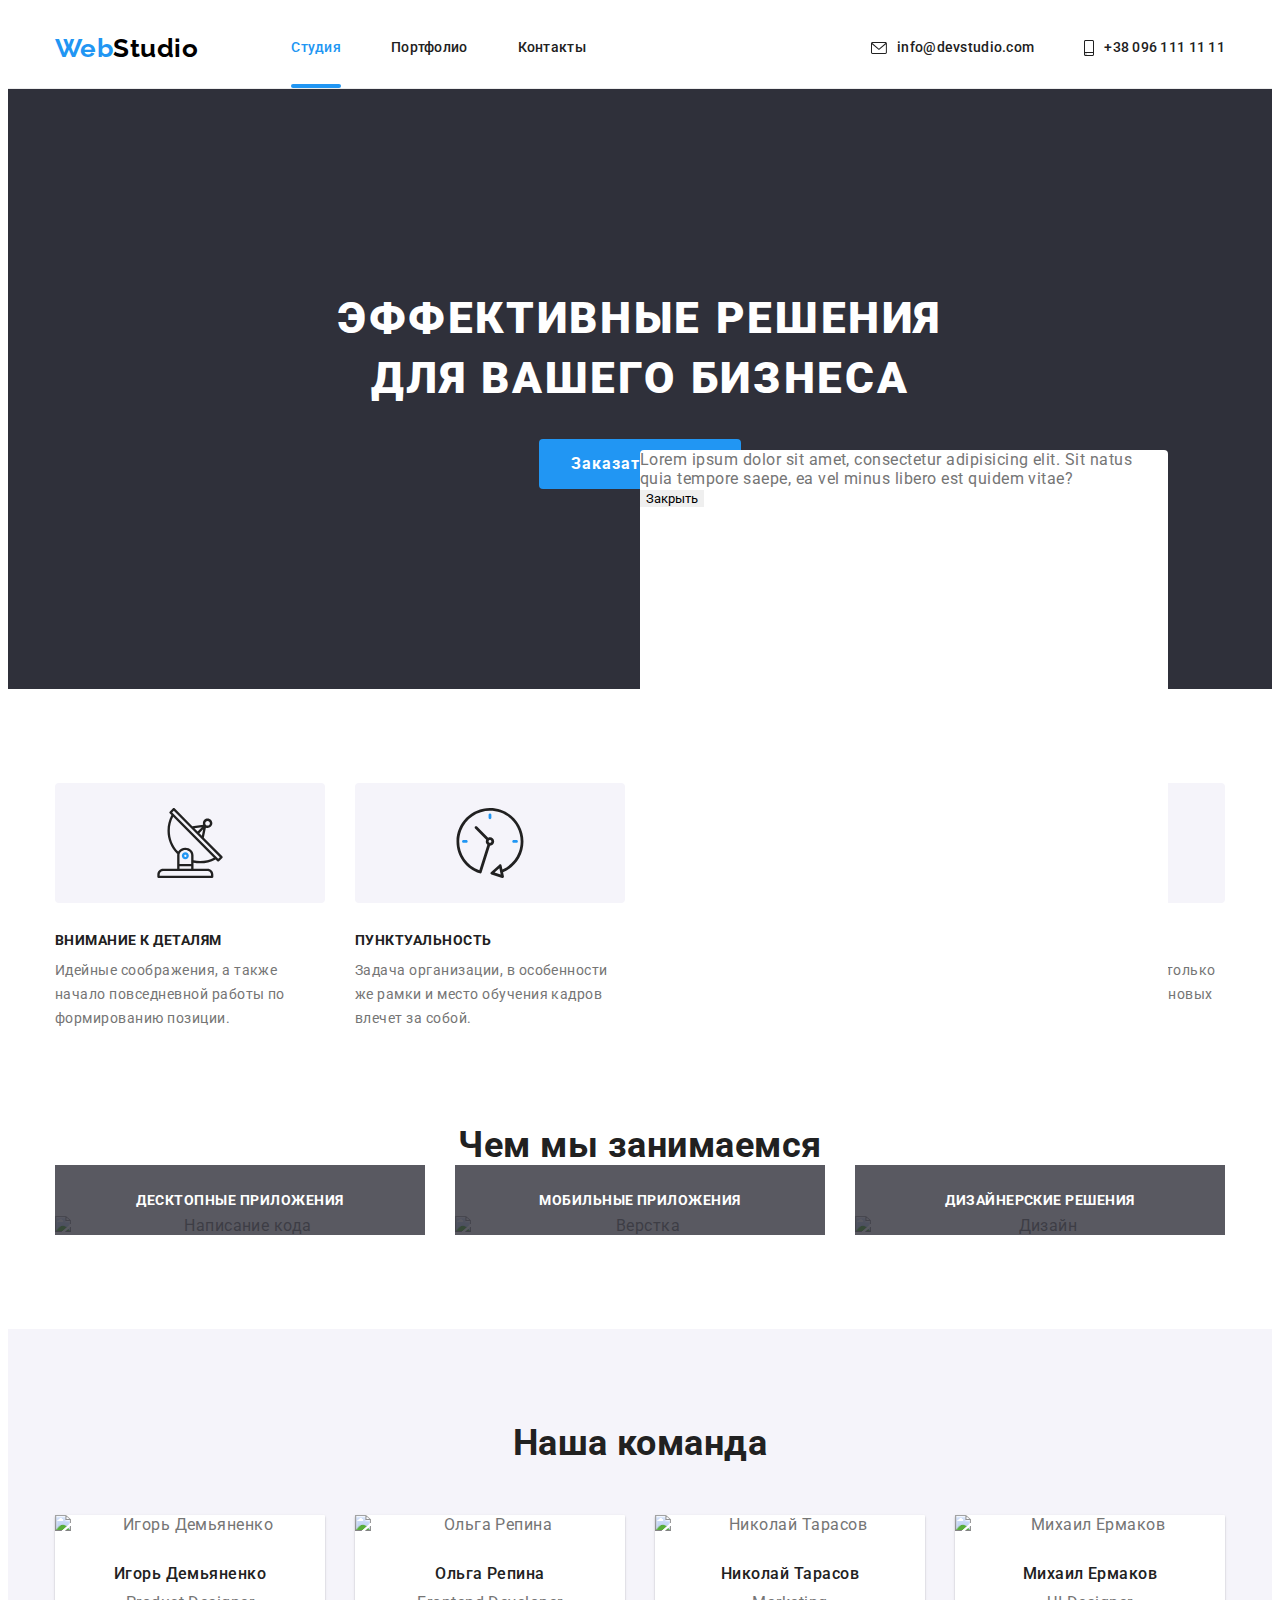
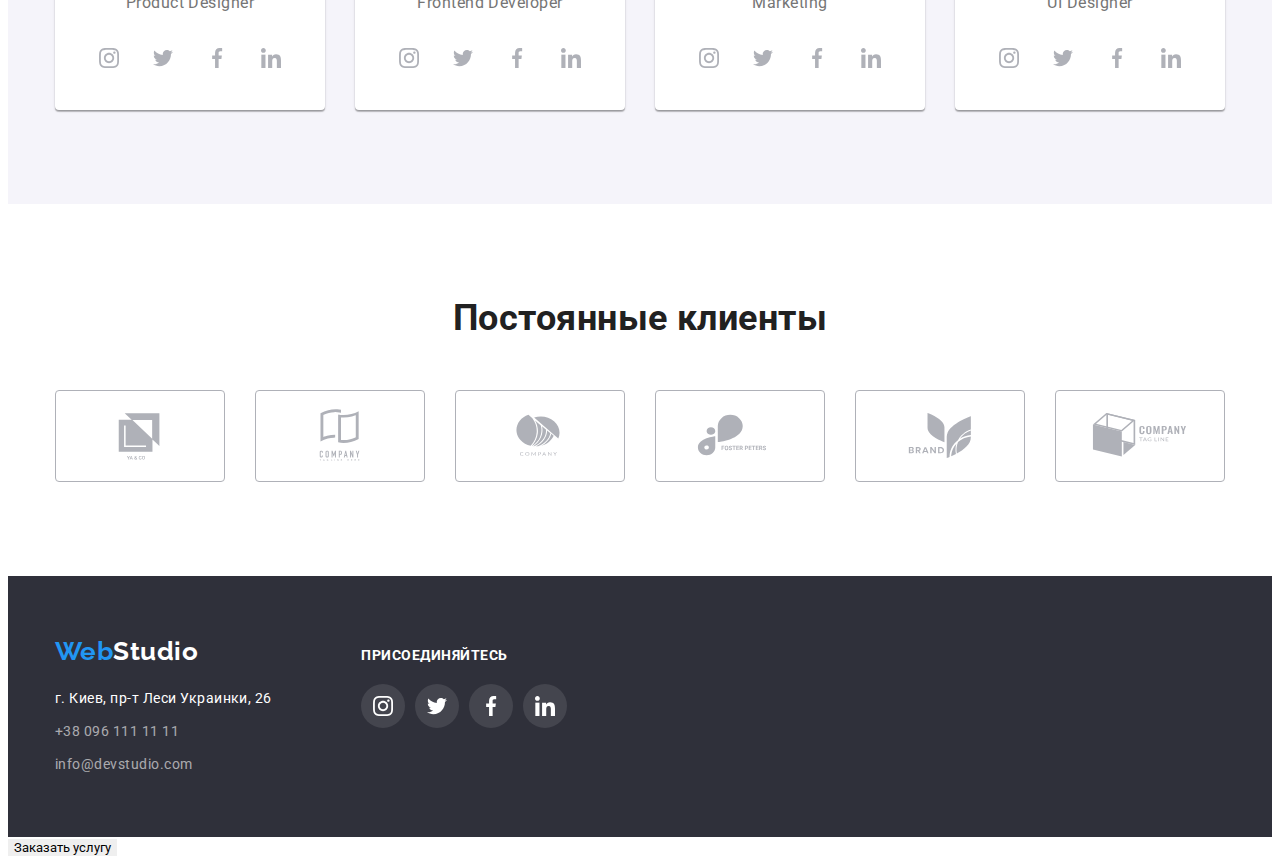
==== index.html @ 5c08d573 "start hw5" ====
<!doctype html>
<html lang="ru">

<head>
    <meta charset="UTF-8">
    <meta http-equiv="X-UA-Compatible" content="IE=edge">
    <meta name="viewport" content="width=device-width, initial-scale=1.0">
    <title>Студия</title>
    <link href="https://fonts.googleapis.com/css2?family=Raleway:wght@700&family=Roboto:wght@400;500;700;900&display=swap"
        rel="stylesheet">
    <link rel="stylesheet" href="https://cdnjs.cloudflare.com/ajax/libs/modern-normalize/1.1.0/modern-normalize.min.css"
        integrity="sha512-wpPYUAdjBVSE4KJnH1VR1HeZfpl1ub8YT/NKx4PuQ5NmX2tKuGu6U/JRp5y+Y8XG2tV+wKQpNHVUX03MfMFn9Q=="
        crossorigin="anonymous" referrerpolicy="no-referrer" />
    <link rel="stylesheet" href="./css/styles.css">
</head>

<body>
    
  <!--header-->

    <header class="header">
        <div class="container">
            
            <nav class="nav">
                <a class="logo" href="./index.html" lang="en"> <span class="accent">Web</span>Studio</a>
                <ul class="menu-nav">
                    <li class="item">
                        <a class="menu-link current-page" class="link" href="./index.html">Студия</a>
                    </li>
                    <li class="item">
                        <a class="menu-link" class="link" href="./portfolio.html">Портфолио</a>
                    </li>
                    <li class="item">
                        <a class="menu-link" class="link" href="">Контакты</a>
                    </li>
                </ul>
            </nav>
            <ul class="auth-nav">
                <li class="item">
                    <a class="menu-link" href="mailto:info@devstudio.com">
                        <svg class="link-envelope">
                            <use href="./images/icons.svg#icon-envelope" width="16" height="12" ></use>
                        </svg>
                        info@devstudio.com</a>
                </li>
                <li class="item">
                    <a class="menu-link" href="tel:+380961111111">
                        <svg class="link-phone">
                            <use href="./images/icons.svg#icon-smartphone" width="10" height="16" ></use>
                        </svg>
                        +38 096 111 11 11
                    </a>
                </li>
            </ul>
        </div>
    </header>
    
    <!--main-->

    <main>
        
      <!--hero-->

        <section class="section hero">
            <div class="container">
            <h1 class="title">Эффективные решения для вашего бизнеса</h1>
            <button type="button" class="button">Заказать услугу</button>
            </div>
        </section>
        
        <!--advantages-->

        <section class="section advantages">
            <div class="container">
                <h2 class="section-title visually-hidden">Наши преимущества</h2>
                
                <!--hide with css-->

                <ul class="list">
                    <li class="list-item">
                        <div class="icon-box">
                            <svg class="advantages-icon">
                                <use href="./images/icons.svg#icon-antenna" height="70" width="70"></use>
                            </svg>
                        </div>
                        <h3 class="subtitle">Внимание к деталям</h3>
                        <p>Идейные соображения, а также начало повседневной работы по формированию позиции.</p>
                    </li>
                    <li class="list-item">
                        <div class="icon-box">
                            <svg class="advantages-icon">
                                <use href="./images/icons.svg#icon-clock" height="70" width="70"></use>
                            </svg>
                        </div>
                        <h3 class="subtitle">Пунктуальность</h3>
                        <p>Задача организации, в особенности же рамки и место обучения кадров влечет за собой.</p>
                    </li>
                    <li class="list-item">
                        <div class="icon-box">
                            <svg class="advantages-icon">
                                <use href="./images/icons.svg#icon-diagram" height="70" width="70"></use>
                            </svg>
                        </div>
                        <h3 class="subtitle">Планирование</h3>
                        <p>Равным образом консультация с широким активом в значительной степени обуславливает.</p>
                    </li>
                    <li class="list-item">
                        <div class="icon-box">
                            <svg class="advantages-icon">
                                <use href="./images/icons.svg#icon-astronaut" height="70" width="70"></use>
                            </svg>
                        </div>
                        <h3 class="subtitle">Современные технологии</h3>
                        <p>Значимость этих проблем настолько очевидна, что реализация плановых заданий.</p>
                    </li>
                </ul>
            </div>
        </section>
        <!--tasks-->

        <section class="section tasks no-top-padding">
            <div class="container">
                <h2 class="section-title">Чем мы занимаемся</h2>
                <ul class="list">
                    <li class="list-item">
                        <div class="thumb">
                            <img class="tasks-image" src="./images/box1.jpg" alt="Написание кода" width="370">
                            <p class="overlay">Десктопные приложения</p>
                        </div>
                    </li>
                    <li class="list-item">
                        <div class="thumb">
                            <img class="tasks-image" src="./images/box2.jpg" alt="Верстка" width="370">
                            <p class="overlay">Мобильные приложения</p>
                        </div>
                    </li>
                    <li class="list-item">
                        <div class="thumb">
                            <img class="tasks-image" src="./images/box3.jpg" alt="Дизайн" width="370">
                               <p class="overlay">Дизайнерские решения</p>
                        </div>
                    </li>
                </ul>
            </div>
        </section>

        <!--team-->

        <section class="section team">
            <div class="container">
                <h2 class="section-title">Наша команда</h2>
                <ul class="list">
                    <li  class="list-item">
                        <div class="team-item">
                            <img class="team-photo" src="./images/demjanenko.jpg" alt="Игорь Демьяненко" width="270">
                            <div class="team-info">
                                <h3 class="name">Игорь Демьяненко</h3>
                                    <p lang="en">Product Designer</p>
                                        <ul class="social-list">
                                            <li class="social-list-item">
                                                <a class="social-link" href="">
                                                <svg class="social-icon">
                                                    <use href="./images/icons.svg#icon-instagram" width="20" height="20"></use>

                                                </svg>
                                            </a>
                                            </li>
                                            <li class="social-list-item">
                                                <a class="social-link" href="">
                                                <svg class="social-icon">
                                                    <use href="./images/icons.svg#icon-twitter" width="20" height="20"></use>

                                                </svg>
                                            </a>
                                            </li>
                                            <li class="social-list-item">
                                                <a class="social-link" href="">
                                                <svg class="social-icon">
                                                    <use href="./images/icons.svg#icon-facebook" width="20" height="20"></use>

                                                </svg>
                                            </a>
                                            </li>
                                            <li class="social-list-item">
                                                <a class="social-link" href="">
                                                <svg class="social-icon">
                                                    <use href="./images/icons.svg#icon-linkedin" width="20" height="20"></use>

                                                </svg>
                                            </a>
                                            </li>
                                        </ul>

                            </div>
                        </div>
                    </li>
                    <li class="list-item">
                        <div class="team-item">
                            <img class="team-photo" src="./images/repina.jpg" alt="Ольга Репина" width="270">
                            <div class="team-info">
                                <h3 class="name">Ольга Репина</h3>
                                <p lang="en">Frontend Developer</p>
                                <ul class="social-list">
                                    <li class="social-list-item">
                                        <a class="social-link" href="">
                                        <svg class="social-icon">
                                            <use href="./images/icons.svg#icon-instagram" width="20" height="20"></use>

                                        </svg>
                                    </a>
                                    </li>
                                    <li class="social-list-item">
                                        <a class="social-link" href="">
                                        <svg class="social-icon">
                                            <use href="./images/icons.svg#icon-twitter" width="20" height="20"></use>

                                        </svg>
                                    </a>
                                    </li>
                                    <li class="social-list-item">
                                        <a class="social-link" href="">
                                        <svg class="social-icon">
                                            <use href="./images/icons.svg#icon-facebook" width="20" height="20"></use>

                                        </svg>
                                    </a>
                                    </li>
                                    <li class="social-list-item">
                                        <a class="social-link" href="">
                                        <svg class="social-icon">
                                            <use href="./images/icons.svg#icon-linkedin" width="20" height="20"></use>

                                        </svg>
                                    </a>
                                    </li>
                                </ul>
                            </div>
                        </div>
                    </li>
                    <li class="list-item">
                        <div class="team-item">
                            <img class="team-photo" src="./images/tarasov.jpg" alt="Николай Тарасов" width="270">
                            <div class="team-info">
                                <h3 class="name">Николай Тарасов</h3>
                                <p lang="en">Marketing</p>
                                <ul class="social-list">
                                    <li class="social-list-item">
                                        <a class="social-link" href="">
                                        <svg class="social-icon">
                                            <use href="./images/icons.svg#icon-instagram" width="20" height="20"></use>

                                        </svg>
                                    </a>
                                    </li>
                                    <li class="social-list-item">
                                        <a class="social-link" href="">
                                        <svg class="social-icon">
                                            <use href="./images/icons.svg#icon-twitter" width="20" height="20"></use>

                                        </svg>
                                    </a>
                                    </li>
                                    <li class="social-list-item">
                                        <a class="social-link" href="">
                                        <svg class="social-icon">
                                            <use href="./images/icons.svg#icon-facebook" width="20" height="20"></use>

                                        </svg>
                                    </a>
                                    </li>
                                    <li class="social-list-item">
                                        <a class="social-link" href="">
                                        <svg class="social-icon">
                                            <use href="./images/icons.svg#icon-linkedin" width="20" height="20"></use>

                                        </svg>
                                    </a>
                                    </li>
                                </ul>
                            </div>
                        </div>
                    </li>
                    <li class="list-item">
                        <div class="team-item">
                            <img class="team-photo" src="./images/ermakov.jpg" alt="Михаил Ермаков" width="270">
                            <div class="team-info">
                                <h3 class="name">Михаил Ермаков</h3>
                                <p lang="en">UI Designer</p>
                                <ul class="social-list">
                                    <li class="social-list-item">
                                        <a class="social-link" href="">
                                            <svg class="social-icon">
                                                <use href="./images/icons.svg#icon-instagram" width="20" height="20"></use>
                                            </svg>
                                        </a>
                                    </li>
                                    <li class="social-list-item">
                                        <a class="social-link" href="">
                                            <svg class="social-icon">
                                                <use href="./images/icons.svg#icon-twitter" width="20" height="20"></use>
                                            </svg>
                                        </a>
                                    </li>
                                    <li class="social-list-item">
                                        <a class="social-link" href="">
                                            <svg class="social-icon">
                                                <use href="./images/icons.svg#icon-facebook" width="20" height="20"></use>
                                            </svg>
                                        </a>
                                    </li>
                                    <li class="social-list-item">
                                        <a class="social-link" href="">
                                            <svg class="social-icon">
                                                <use href="./images/icons.svg#icon-linkedin" width="20" height="20"></use>
                                            </svg>
                                        </a>
                                    </li>
                                </ul>
                            </div>
                        </div>
                    </li>
                </ul>
            </div>
        </section>
        <section class="section clients">
            <div class="container">
                <h2 class="section-title">Постоянные клиенты</h2>
                    <ul class="clients-list">
                        <li class="clients-item">
                            <a class="clients-link" href="">
                                <svg class="clients-icon">
                                    <use href="./images/icons.svg#icon-logo1" height="60" width="106" ></use>
                                </svg>
                            </a>
                        </li>
                        <li class="clients-item">
                            <a class="clients-link" href="">
                                <svg class="clients-icon">
                                    <use href="./images/icons.svg#icon-logo2" height="60" width="106" ></use>
                                </svg>
                            </a>
                        </li>
                        <li class="clients-item">
                            <a class="clients-link" href="">
                                <svg class="clients-icon">
                                    <use href="./images/icons.svg#icon-logo3" height="60" width="106" ></use>
                                </svg>
                            </a>
                        </li>
                        <li class="clients-item">
                            <a class="clients-link" href="">
                                <svg class="clients-icon">
                                    <use href="./images/icons.svg#icon-logo4" height="60" width="106" ></use>
                                </svg>
                            </a>
                        </li>
                        <li class="clients-item">
                            <a class="clients-link" href="">
                                <svg class="clients-icon">
                                    <use href="./images/icons.svg#icon-logo5" height="60" width="106" ></use>
                                </svg>
                            </a>
                        </li>
                        <li class="clients-item">
                            <a class="clients-link" href="">
                                <svg class="clients-icon">
                                    <use href="./images/icons.svg#icon-logo6" height="60" width="106" ></use>
                                </svg>
                            </a>
                        </li>
                    </ul>
            </div>
        </section>
          
       

    </main>

    <!--footer-->

    <footer class="footer">
        <div class=" container">
            <div class="footer-left">
            <a class="logo" href="./index.html" lang="en"> <span class="accent">Web</span><span
                    class="white">Studio</span>
            </a>
            <address class="address">
                <ul>
                    <li><a class="white-address" href="">г. Киев, пр-т Леси Украинки, 26</a></li>
                    <li><a class="transparent-address" href="tel:+380961111111">+38 096 111 11 11</a></li>
                    <li><a class="transparent-address" href="mailto:info@devstudio.com">info@devstudio.com</a></li>
                </ul>
            </address>
            </div>
            <div class="footer-right">
                <strong class="strong">Присоединяйтесь</strong>
                <ul class="social-list">
                    <li class="social-list-item">
                        <a class="social-link" href="">
                            <svg class="social-icon">
                                <use href="./images/icons.svg#icon-instagram" height="20" width="20"></use>
                            </svg>
                        </a>
                    </li>
                    <li class="social-list-item">
                        <a class="social-link" href="">
                            <svg class="social-icon">
                                <use href="./images/icons.svg#icon-twitter" height="20" width="20"></use>
                            </svg>
                        </a>
                    </li>
                    <li class="social-list-item">
                        <a class="social-link" href="">
                            <svg class="social-icon">
                                <use href="./images/icons.svg#icon-facebook" height="20" width="20"></use>
                            </svg>
                        </a>
                    </li>
                    <li class="social-list-item">
                        <a class="social-link" href="">
                            <svg class="social-icon">
                                <use href="./images/icons.svg#icon-linkedin" height="20" width="20"></use>
                            </svg>
                        </a>
                    </li>
                </ul>
            </div>
        </div>
    </footer>
    <button data-modal-open>Заказать услугу</button>

    <div class="backdrop is-hidden" data-modal>
        <div class="modal">
            <p>Lorem ipsum dolor sit amet, consectetur adipisicing elit. 
                Sit natus quia tempore saepe, ea vel minus libero est quidem vitae?
            </p>
    <button data-modal-close>Закрыть</button>        
        </div>
    </div>
    <script src="./js/modal.js"></script>       
</body>

</html>
---- css/styles.css ----
:root {
  --main-background-color: #ffffff;
  --primary-text-color: #757575;
  --title-text-color: #212121;
  --accent-color: #2196F3;
}

body {
  color: var(--primary-text-color);
  background-color: var(--main-background-color);
  font-family: 'Roboto', sans-serif;
  letter-spacing: 0.03em;
}

html {
	box-sizing: border-box;
}
*,
*::after,
*::before {
	box-sizing: inherit;
}

h1,
h2,
h3,
h4,
h5,
h6,
p {
	margin-top: 0;
}
p {margin-bottom: 0;}


ul {
  padding-left: 0;
  margin-top: 0;
  margin-bottom: 0;
}

.visually-hidden {
  position: absolute;
  width: 1px;
  height: 1px;
  margin: -1px;
  border: 0;
  padding: 0;

  white-space: nowrap;
  clip-path: inset(100%);
  clip: rect(0 0 0 0);
  overflow: hidden;
}

.container {
  max-width: 1200px;
  padding-left: 15px;
  padding-right: 15px;
  margin-left: auto;
  margin-right: auto;
}

.section {
  padding-top: 94px;
  padding-bottom: 94px;
}

.no-top-padding {
  padding-top: 0;
}

/* header */

nav{
  display: flex;
  align-items: center;
}

a {
  text-decoration: none;
  font-style: normal;
  color: inherit;
  

}

li {
  list-style: none;
}

button {
  cursor: pointer;
  border: none;
  font-family: inherit;
}

.logo {
  color: #000000;
  font-family: 'Raleway';
  font-weight: 700;
  font-size: 26px;
  line-height: 1.19;
  margin-right: 93px;
}

.logo .accent {
  color: var(--accent-color);
}

.logo .white {
  color: #ffffff;
}

/* navigation */

.header .container {
  display: flex;
  
  align-items: center;
}

.header {
  border-bottom: 1px solid #ECECEC;
}

.header .link {
  display: block;
}

.menu-nav {
  display: flex;
}

.menu-nav .item {
  font-weight: 500;
  font-size: 14px;
  line-height: 1.14;
  letter-spacing: 0.02em;
 

  color: var(--title-text-color);
}
.menu-link { 
  display: block;
   padding-top: 32px;
  padding-bottom: 32px;

  color: var(--title-text-color);
    --color1:currentColor;

    transition: color 250ms cubic-bezier(0.4, 0, 0.2, 1);
}

.current-page{
    display: block;
    padding-top: 32px;
    padding-bottom: 32px;
    color: var(--accent-color);
  }

.menu-nav .item:not(:last-child) {
  margin-right: 50px;
}

.menu-nav .current-page {
  color: var(--accent-color);
  position: relative;
}

.menu-nav .current-page::after{
  position: absolute;
  bottom: 0;
  left: 0;
  
  width: 100%;
  height: 4px;

  content: '';
  background-color: var(--accent-color);
  border-radius: 2px;
}

.auth-nav {
  display: flex;
  margin-left: auto;
}

.auth-nav .item {
  font-weight: 500;
  font-size: 14px;
  line-height: 1.14;
  letter-spacing: 0.02em;
}

.auth-nav .item:not(:last-child) {
  margin-right: 50px;
}
.auth-nav .menu-link {
  display: flex;
  padding-top: 32px;
  padding-bottom: 32px;
  align-items: center;
}

.link-envelope {
  margin-right: 10px;
  height: 12px;
  width: 16px;
  fill: currentColor;
}
.link-phone{
  margin-right: 10px;
  height: 16px;
  width: 10px;
  fill: currentColor;
}

.menu-link:hover .link-envelope,
.menu-link:hover .link-phone,
.menu-link:focus .link-envelope,
.menu-link:focus .link-phone {
    color: var(--accent-color);
}

.menu-nav .menu-link:hover,
.auth-nav .menu-link:hover,
.menu-nav .menu-link:focus,
.auth-nav .menu-link:focus {
    color: var(--accent-color);
}


/* hero */

.section.hero{
  background-color: #2F303A;
  background-image: linear-gradient(
      rgba(47, 48, 58, 0.4),
      rgba(47, 48, 58, 0.4)), 
    url(..//images/background-hero.jpg);
  background-repeat: no-repeat;
  background-position: center;
  background-size: cover;
  max-width: 1600px;
  margin: 0 auto;

}


.hero {
  background-color: #2F303A;
  text-align: center;
  padding: 200px 0;

}

.hero .title {
  width: 693px;
  font-weight: 900;
  font-size: 44px;
  line-height: 1.36;
  letter-spacing: 0.06em;
  text-transform: uppercase;
  color: #FFFFFF;
  margin-bottom: 30px;
  margin-left: auto;
  margin-right: auto;

}
.hero-container {
  max-width: 696px;
  margin-left: auto;
  margin-right: auto;
}

.hero .button {
  font-weight: 700;
  font-size: 16px;
  line-height: 1.88;
  letter-spacing: 0.06em;
  color: #FFFFFF;
  background-color: var(--accent-color);

  min-width: 200px;
  padding-top: 10px;
  padding-bottom: 10px;
  padding-left: 32px;
  padding-right: 32px;
  border-radius: 4px;
}

.hero .button:hover,
.hero .button:focus {
  color: var(--accent-color);
  background-color: #FFFFFF;
}

/* advantages */

.advantages .list {
  display: flex;
}

.advantages .list-item {
  flex-basis: calc((100% - 60px) / 4);
}

.advantages .list-item:not(:last-child) {
  margin-right: 30px;
}

.icon-box {
  margin-bottom: 30px;

  display: flex;
  justify-content: center;
  align-items: center;
  width: 270px;
  height: 120px;
  background-color: #F5F4FA;
  border-radius: 4px;
}
.advantages-icon {
  height: 70px;
  width: 70px;
}    

.advantages .subtitle {
  font-weight: 700;
  font-size: 14px;
  line-height: 1.14;
  text-transform: uppercase;
  color: var(--title-text-color);

  margin-bottom: 10px;

}

.advantages p {
  font-size: 14px;
  line-height: 1.71;
}



/* tasks */

.tasks {
  text-align: center;
}
.tasks img {
  display: block;
}

.tasks .list {
  display: flex;
}

.tasks .list-item {
  flex-basis: calc((100% - 60px) / 3);
}

.tasks .list-item:not(:last-child) {
  margin-right: 30px;
}

.section-title {
  font-weight: 700;
  font-size: 36px;
  line-height: 1.16;
  color: var(--title-text-color);

  margin-bottom: 50px;
  text-align: center;
}  

.clients .section-title {
  margin-bottom: 50px;
}  



.thumb {
  position: relative;
}

.overlay {
  display: flex;
  align-items: center;
  justify-content: center;
  height: 70px;
  width: 100%;
  position: absolute;
  bottom: 0;
  background-color: rgba(47, 48, 58, 0.8);
  color: rgba(255, 255, 255, 1);
  font-size: 14px;
  line-height: 1.17;
  text-transform: uppercase;
  font-weight: 700;

}

.tasks-image {
  display: block;
  width: 100%;

}
/* team */

.team .list {
  display: flex;
  align-items: center;
  justify-content: center;
}

.team .list-item {
  flex-basis: calc((100% - 60px) / 4);
  background-color: var(--main-background-color);
  border-radius: 1px;
  width: 270px;
  box-shadow:
      0px 2px 1px 0px rgba(0, 0, 0, 0.2),
      0px 1px 1px 0px rgba(0, 0, 0, 0.14),
      0px 1px 3px 0px rgba(0, 0, 0, 0.12);
  border-bottom-left-radius: 4px;
  border-bottom-right-radius: 4px;
 
}

.team .list-item:not(:last-child) {
  margin-right: 30px;
}

.team {
  background-color: #F5F4FA;
  text-align: center;
}

.team-photo {
  display: block;

  width:100%;
}

.team-info {
  padding: 30px 0;
}

.team .name {
  font-weight: 500;
  font-size: 16px;
  line-height: 1.19;
  color: var(--title-text-color);

  margin-bottom: 10px;
}

.team p {
  font-size: 16px;
  line-height: 1.19;
  margin-bottom: 24px;
}

.social-list{
  display: flex;
  align-items: center;
  justify-content: center;
  
}
.social-list-item{
  height: 44px;
      width: 44px;
}
.social-list-item:not(:last-child){
  margin-right: 10px;
}
.social-link {
  
  display: block;
  height: 44px;
  width: 44px;
  background-color: transparent;
  border-radius: 100%;
  padding: 12px 12px;
}
.social-link:hover,
.social-link:focus {
  background-color: var(--accent-color);
}
.social-link:hover .social-icon,
.social-link:focus .social-icon{
  --color4:var(--main-background-color);
}
.social-icon{
  height: 20px;
  width: 20px;
  --color4:#AFB1B8;
}

/* clients */

.clients .section-title{
  margin-bottom: 50px;
}
.clients-list{
  display: flex;
}
.clients-item{
  height: 92px;
  width: 170px;    
}
.clients-item:not(:last-child){
  margin-right: 30px;
}
.clients-link{
  height: 100%;
  width: 100%;
  display: flex;
  justify-content: center;
  border: 1px solid #AFB1B8;
  border-radius: 4px;
}
.clients-link:hover,
.clients-link:focus{
  border: 1px solid var(--accent-color);
}
.clients-link:hover .clients-icon,
.clients-link:focus .clients-icon{
  fill:var(--accent-color);
}

.clients-link {
  display: flex;
  justify-content: center;
  align-items: center;
}

.clients-icon {
  height: 60px;
  width: 106px;
  align-self: center;
  fill: #afb1b8;
}


/* footer */


footer {
  background: #2F303A;

  padding-top: 60px;
  padding-bottom: 60px;
}

.footer .container{
  display: flex;
  align-items: baseline;
}

.footer-left {
  margin-right: 70px;
}

footer .logo {
  display: inline-block;
  margin-bottom: 20px;
}

.address {
  font-size: 14px;
  line-height: 1.71;
}

.address .white-address {
  color: #FFFFFF;
}

.address li:not(:last-child) {
  margin-bottom: 9px;
}

.address .transparent-address {
  color: rgba(255, 255, 255, 0.6);
}

.address .white-address:hover,
.address .white-address:focus,
.address .transparent-address:hover,
.address .transparent-address:focus {
  color: var(--accent-color);
}

.strong {
  margin-bottom: 20px;
  
  display: block;
  text-transform: uppercase;
  color: var(--main-background-color);
  font-style: normal;
  font-size: 14px;
  font-weight: 700;
  line-height: 1.2;
}

.footer .social-list {
  display: flex;
  padding: 0;
}

.footer .social-link{
  background-color: rgba(255, 255, 255, 0.1);
  
}

.footer .social-icon {
  --color4:var(--main-background-color)
}

.footer .social-link:hover,
.footer .social-link:focus {
  background-color: var(--accent-color);
}





/* portfolio */

/* examples */
.examples .navigation-list {
  display: flex;
  margin-bottom: 50px;
  justify-content: center;
}

.examples .item {
  display: block;
  transition: box-shadow 250ms cubic-bezier(0.4, 0, 0.2, 1);
}
.examples .thumb{
  position: relative;
  overflow: hidden;
}

.works-list .image {
  display: block;
  width: 100%;
}
.examples .overflow {
  position: absolute;
  width: 100%;
  height: 100%;
  top: 100%;
  padding: 63px 24px;
  transition: transform 250ms cubic-bezier(0.4, 0, 0.2, 1);

  background-color: rgba(33, 150, 243, 0.9);
  color: rgba(255, 255, 255, 1);
  font-size: 18px;
  vertical-align: top;
  line-height: 1.56;
  letter-spacing: 3%;
}

.works-list .item:hover .overflow{
  transform: translatey(-100%);
}

.examples .button {
  font-weight: 500;
  font-size: 16px;
  line-height: 1.62;
  color: var(--title-text-color);
  min-width: 70px;
  transition: color 250ms cubic-bezier(0.4, 0, 0.2, 1), box-shadow 250ms cubic-bezier(0.4, 0, 0.2, 1), background-color 250ms cubic-bezier(0.4, 0, 0.2, 1);

  padding-top: 6px;
  padding-left: 22px;
  padding-bottom: 6px;
  padding-right: 22px;
  border-radius: 4px;
}

.navigation-list .list-item:not(:last-child) {
  margin-right: 8px;
}

.examples .button:hover,
.examples .button:focus,
.examples .button.active {
  color: #ffffff;
  background-color: var(--accent-color);
  box-shadow: 0px 2px 2px 0px rgba(0, 0, 0, 0.12),
      0px 1px 2px 0px rgba(0, 0, 0, 0.08),
      0px 3px 1px 0px rgba(0, 0, 0, 0.1);
}

.works-list .description {
  padding: 20px 24px;
  border-bottom: 1px solid #EEEEEE;
  border-left: 1px solid #EEEEEE;
  border-right: 1px solid #EEEEEE;
}

.works-list .subtitle {
  font-weight: 700;
  font-size: 18px;
  line-height: 2;
  letter-spacing: 0.06em;
  color: var(--title-text-color);

  margin-bottom: 4px;
}

.works-list .item-description {
  font-size: 16px;
  line-height: 1.88;
  color: var(--primary-text-color);



}

.examples .item {
  display: block;
}



.works-list .thumb {
  display: block;
  width: 100%;
}

.examples .works-list {

  display: flex;
  flex-wrap: wrap;
  padding: 0%;

}

.works-list .list-item {
  width: calc((100% - 60px) / 3);
  margin-bottom: 30px;
}
.works-list .item:hover,
.works-list .item:focus{
    box-shadow: 1px 4px 6px 0px rgba(0, 0, 0, 0.16),
            0px 4px 4px 0px rgba(0, 0, 0, 0.06),
            0px 1px 1px 0px rgba(0, 0, 0, 0.12);
}

.works-list .list-item:not(:nth-child(3n + 3)) {
  margin-right: 30px;
}

.works-list .list-item:nth-child(n + 7) {
  margin-bottom: 0;
}

/* Modal */


.modal{
  position: absolute;
  top: 50%;
  left: 50%;
  transform: translateX(-50%,-50%);
  width: 528px;
  min-height: 581px;
  background-color: #ffffff;
  border-radius: 4px;
}
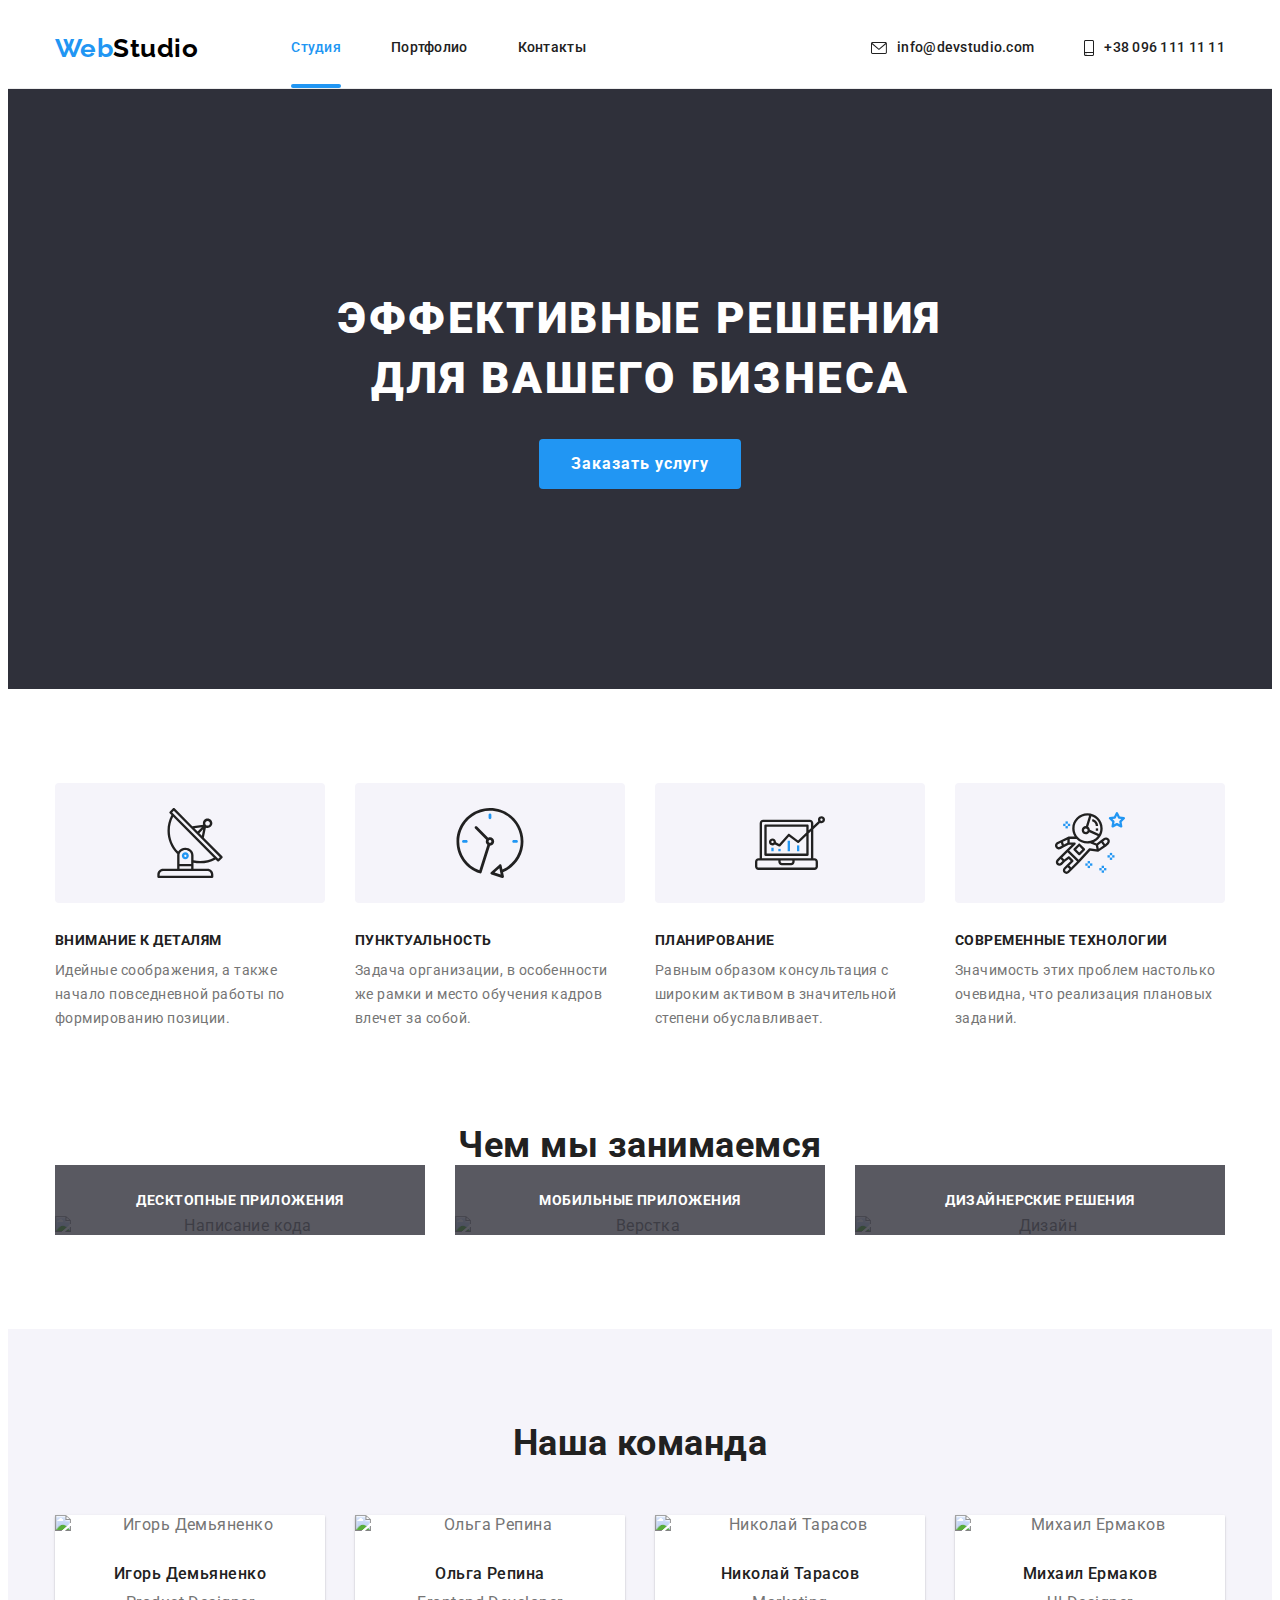
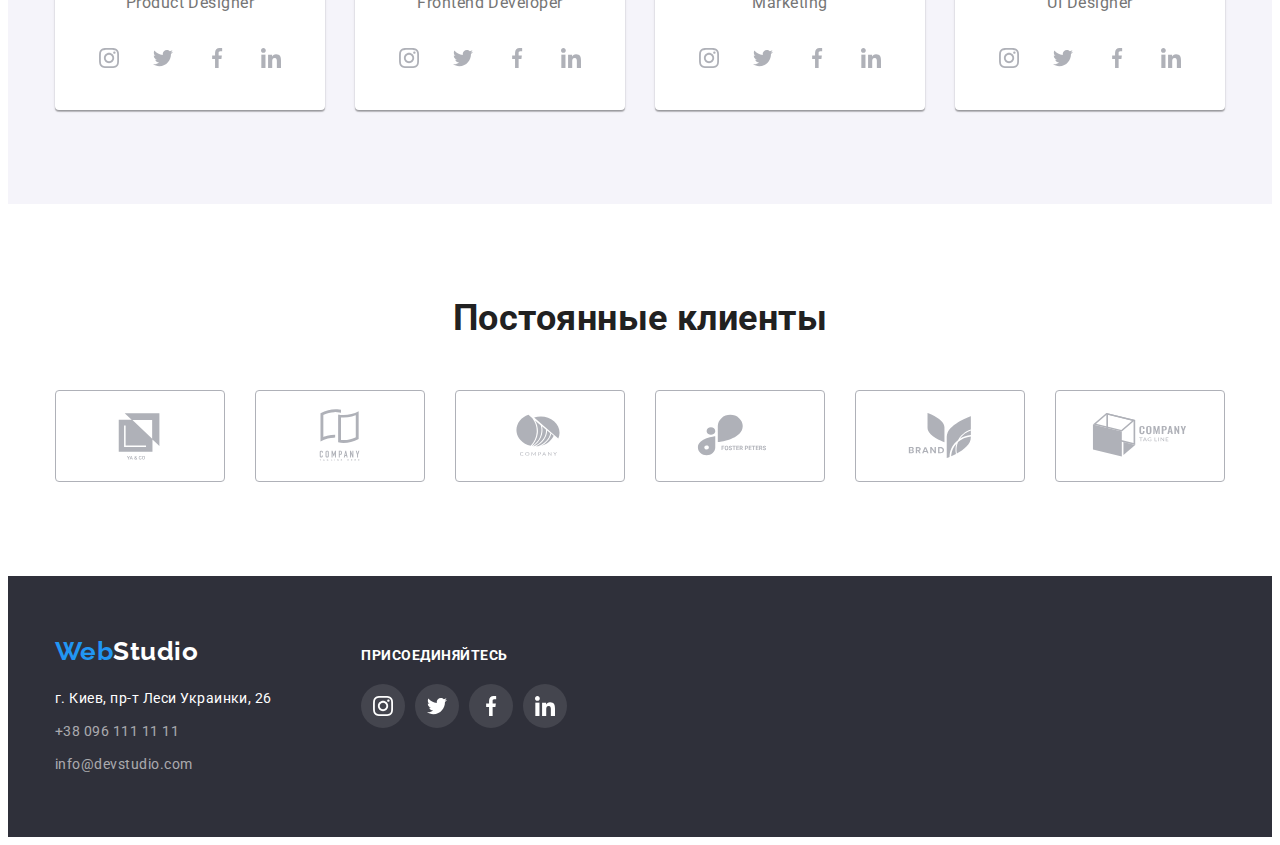
==== commit a022927f: "50%" ====
--- a/index.html
+++ b/index.html
@@ -65,6 +65,7 @@
             <div class="container">
             <h1 class="title">Эффективные решения для вашего бизнеса</h1>
             <button type="button" class="button">Заказать услугу</button>
+            
             </div>
         </section>
         
@@ -427,14 +428,22 @@
             </div>
         </div>
     </footer>
-    <button data-modal-open>Заказать услугу</button>
+
+      <!--Modal-->
+
 
     <div class="backdrop is-hidden" data-modal>
         <div class="modal">
-            <p>Lorem ipsum dolor sit amet, consectetur adipisicing elit. 
-                Sit natus quia tempore saepe, ea vel minus libero est quidem vitae?
-            </p>
-    <button data-modal-close>Закрыть</button>        
+            <div class="modal-header">
+                <button type="button" class="button-close" data-modal-close>
+                    <svg class="button-close-icon">
+                        <use href="./images/icons.svg#icon-close" height="18" width="18"></use>
+                    </svg>
+                </button>
+            </div>
+            
+           
+            
         </div>
     </div>
     <script src="./js/modal.js"></script>       
--- a/css/styles.css
+++ b/css/styles.css
@@ -766,13 +766,67 @@
 /* Modal */
 
 
+
+
+
+.backdrop{
+  position: fixed;
+  top:0;
+  left:0;
+
+  height: 100%;
+  width: 100%;
+
+background-color: rgba(0, 0, 0, 0.2);
+
+
+}
+.is-hidden{
+  opacity: 0;
+  pointer-events: none;
+  visibility: hidden;
+  
+}
+.backdrop.is-hidden .modal {
+  opacity: 0;
+  transform: translate(-50%, -150%) scale(0);
+}
+
+
 .modal{
   position: absolute;
-  top: 50%;
+  top:50%;
   left: 50%;
-  transform: translateX(-50%,-50%);
+
   width: 528px;
-  min-height: 581px;
-  background-color: #ffffff;
-  border-radius: 4px;
+  height: 581px;
+
+  transform: translate(-50%, -50%) scale(1);
+  opacity: 1;
+  transition: opacity 250ms cubic-bezier(0.4, 0, 0.2, 1), transform 250ms cubic-bezier(0.4, 0, 0.2, 1);
+
+  
+
+  background-color: #fff;
+}
+
+.button-close {
+  display: flex;
+  padding: 0;
+  width: 30px;
+  height: 30px;
+  margin-left: auto;
+  align-items: center;
+  justify-content: center;
+
+  background-color: inherit;
+  border: 1px solid rgba(0, 0, 0, 0.1);
+  border-radius: 50%;
+}
+
+.button-close-icon {
+  height: 18px;
+  width: 18px;
+
+  display: block;
 }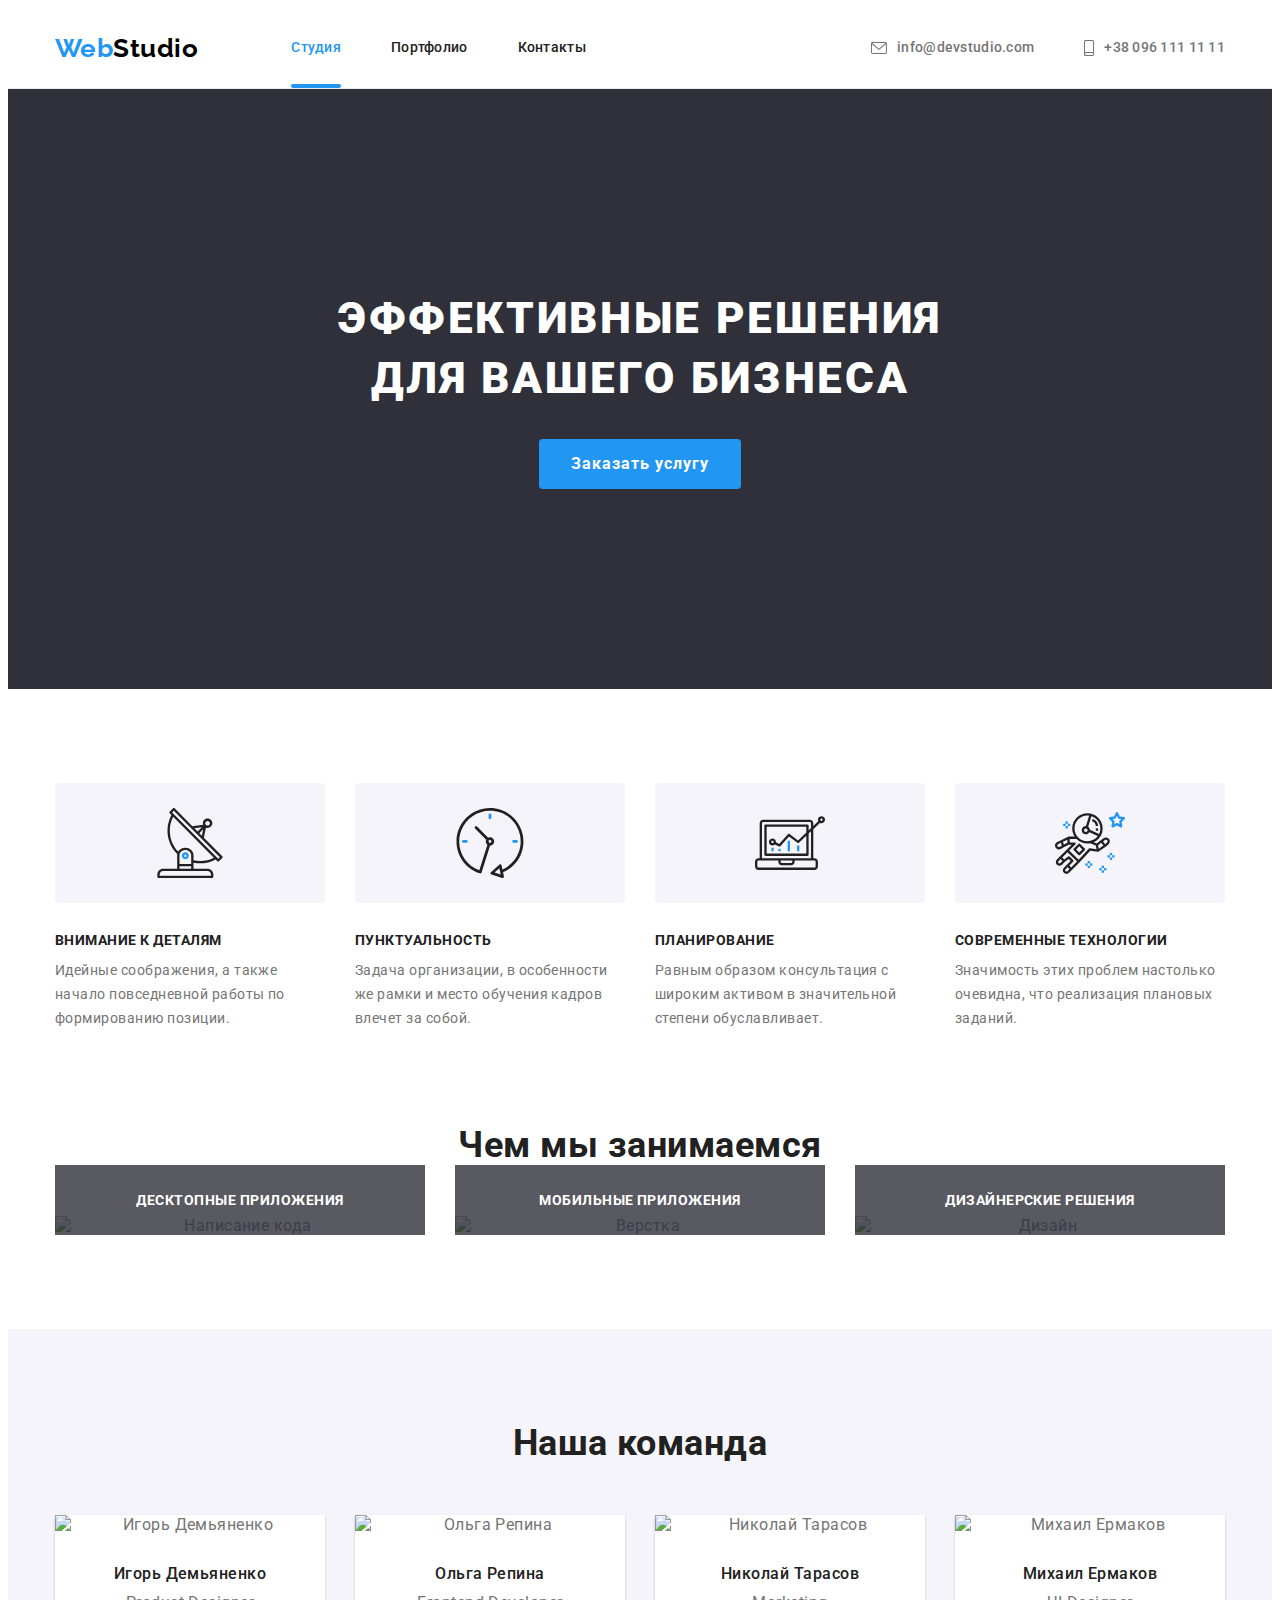
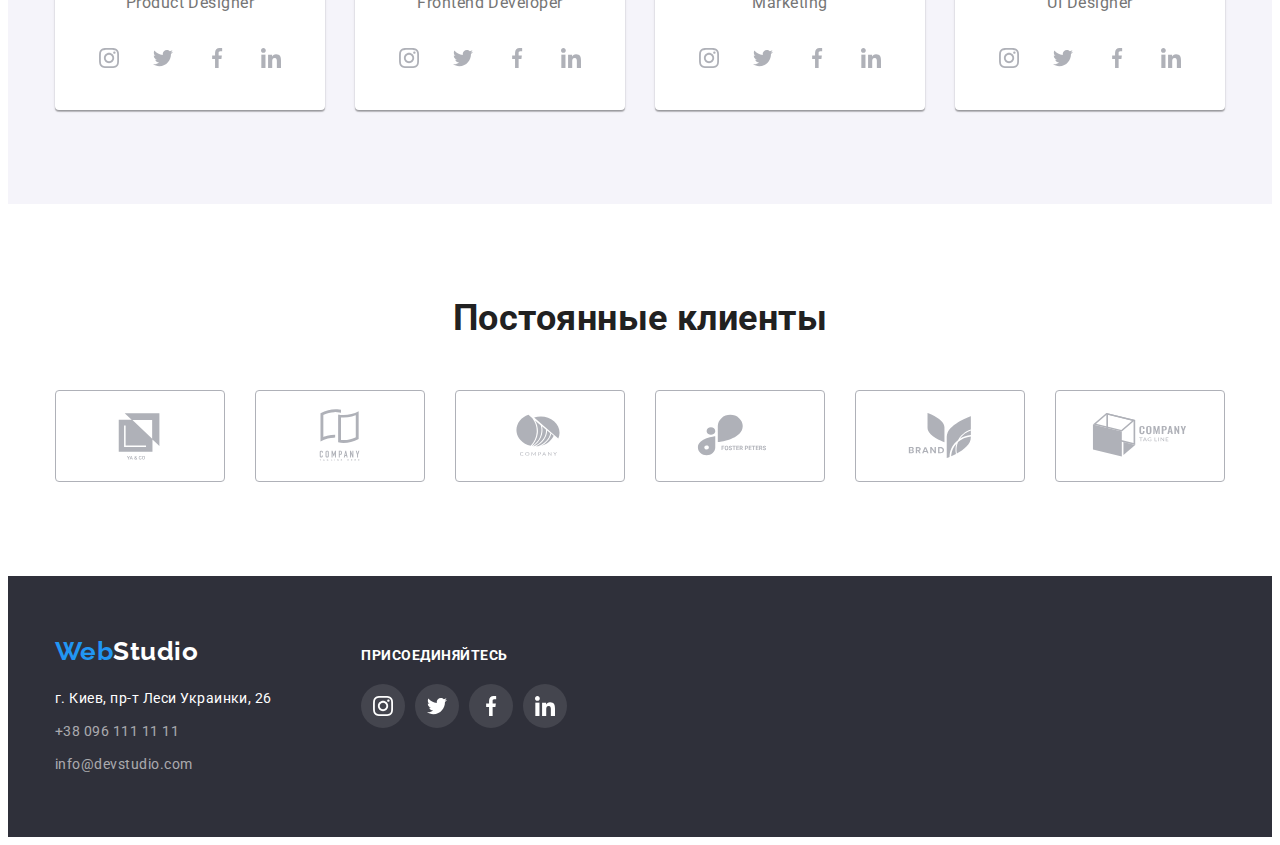
==== commit ede217ca: "finish" ====
--- a/index.html
+++ b/index.html
@@ -64,7 +64,7 @@
         <section class="section hero">
             <div class="container">
             <h1 class="title">Эффективные решения для вашего бизнеса</h1>
-            <button type="button" class="button">Заказать услугу</button>
+            <button type="button" class="button-basic" data-modal-open>Заказать услугу</button>
             
             </div>
         </section>
@@ -436,10 +436,11 @@
         <div class="modal">
             <div class="modal-header">
                 <button type="button" class="button-close" data-modal-close>
-                    <svg class="button-close-icon">
-                        <use href="./images/icons.svg#icon-close" height="18" width="18"></use>
+                    <svg width="18" height="18" viewBox="0 0 18 18" fill="none" xmlns="http://www.w3.org/2000/svg">
+                        <path d="M15 4.10786L13.8921 3L9.5 7.39214L5.10786 3L4 4.10786L8.39214 8.5L4 12.8921L5.10786 14L9.5 9.60786L13.8921 14L15 12.8921L10.6079 8.5L15 4.10786Z" fill="black"/>
                     </svg>
                 </button>
+                  
             </div>
             
            
@@ -449,4 +450,4 @@
     <script src="./js/modal.js"></script>       
 </body>
 
-</html>+</html>
--- a/css/styles.css
+++ b/css/styles.css
@@ -13,12 +13,12 @@
 }
 
 html {
-	box-sizing: border-box;
+  box-sizing: border-box;
 }
 *,
 *::after,
 *::before {
-	box-sizing: inherit;
+  box-sizing: inherit;
 }
 
 h1,
@@ -28,7 +28,7 @@
 h5,
 h6,
 p {
-	margin-top: 0;
+  margin-top: 0;
 }
 p {margin-bottom: 0;}
 
@@ -146,7 +146,7 @@
    padding-top: 32px;
   padding-bottom: 32px;
 
-  color: var(--title-text-color);
+  
     --color1:currentColor;
 
     transition: color 250ms cubic-bezier(0.4, 0, 0.2, 1);
@@ -274,7 +274,7 @@
   margin-right: auto;
 }
 
-.hero .button {
+.button-basic {
   font-weight: 700;
   font-size: 16px;
   line-height: 1.88;
@@ -288,10 +288,12 @@
   padding-left: 32px;
   padding-right: 32px;
   border-radius: 4px;
-}
-
-.hero .button:hover,
-.hero .button:focus {
+
+  transition: color 250ms cubic-bezier(0.4, 0, 0.2, 1), background-color 250ms cubic-bezier(0.4, 0, 0.2, 1);
+}
+
+.button-basic:focus,
+.button-basic:hover {
   color: var(--accent-color);
   background-color: #FFFFFF;
 }
@@ -478,12 +480,17 @@
 }
 .social-link {
   
-  display: block;
+  display: flex;
+  width: 44px;
   height: 44px;
-  width: 44px;
-  background-color: transparent;
-  border-radius: 100%;
-  padding: 12px 12px;
+  list-style: none;
+  align-items: center;
+  justify-content: center;
+  background-color: #FFFFFF;
+  border-radius: 50%;
+  cursor: pointer;
+  transition: background-color 250ms cubic-bezier(0.4, 0, 0.2, 1);
+  
 }
 .social-link:hover,
 .social-link:focus {
@@ -506,6 +513,7 @@
 }
 .clients-list{
   display: flex;
+  
 }
 .clients-item{
   height: 92px;
@@ -518,9 +526,13 @@
   height: 100%;
   width: 100%;
   display: flex;
+  align-items: center;
   justify-content: center;
   border: 1px solid #AFB1B8;
   border-radius: 4px;
+  transition: border-color 250ms cubic-bezier(0.4, 0, 0.2, 1);
+  
+  
 }
 .clients-link:hover,
 .clients-link:focus{
@@ -529,19 +541,19 @@
 .clients-link:hover .clients-icon,
 .clients-link:focus .clients-icon{
   fill:var(--accent-color);
-}
-
-.clients-link {
-  display: flex;
-  justify-content: center;
-  align-items: center;
-}
+  
+}
+
+
+
 
 .clients-icon {
   height: 60px;
   width: 106px;
   align-self: center;
   fill: #afb1b8;
+  transition: fill 250ms cubic-bezier(0.4, 0, 0.2, 1);
+  
 }
 
 
@@ -558,6 +570,7 @@
 .footer .container{
   display: flex;
   align-items: baseline;
+  
 }
 
 .footer-left {
@@ -591,7 +604,16 @@
 .address .transparent-address:hover,
 .address .transparent-address:focus {
   color: var(--accent-color);
-}
+  
+  
+}
+
+.white-address,
+.transparent-address{
+  transition: color 250ms cubic-bezier(0.4, 0, 0.2, 1)
+
+}
+
 
 .strong {
   margin-bottom: 20px;
@@ -663,7 +685,7 @@
   font-size: 18px;
   vertical-align: top;
   line-height: 1.56;
-  letter-spacing: 3%;
+  letter-spacing: 0.03em;
 }
 
 .works-list .item:hover .overflow{
@@ -765,10 +787,6 @@
 
 /* Modal */
 
-
-
-
-
 .backdrop{
   position: fixed;
   top:0;
@@ -778,13 +796,19 @@
   width: 100%;
 
 background-color: rgba(0, 0, 0, 0.2);
-
-
-}
+opacity: 1;
+transition: opacity 250ms cubic-bezier(0.4, 0, 0.2, 1);
+}
+
+
+
+
+
 .is-hidden{
   opacity: 0;
   pointer-events: none;
   visibility: hidden;
+  transition: visibility 250ms cubic-bezier(0.4, 0, 0.2, 1);
   
 }
 .backdrop.is-hidden .modal {
@@ -797,6 +821,7 @@
   position: absolute;
   top:50%;
   left: 50%;
+  
 
   width: 528px;
   height: 581px;
@@ -811,22 +836,24 @@
 }
 
 .button-close {
-  display: flex;
-  padding: 0;
+  position: absolute;
+  top: 8px;
+  right: 8px;
+  border-radius: 50%;
+  border: 1px solid rgba(0, 0, 0, 0.1);;
   width: 30px;
   height: 30px;
-  margin-left: auto;
+  background-color: transparent;
+  cursor: pointer;
+  padding: 0;
+  display: flex;
   align-items: center;
   justify-content: center;
-
-  background-color: inherit;
-  border: 1px solid rgba(0, 0, 0, 0.1);
-  border-radius: 50%;
 }
 
 .button-close-icon {
   height: 18px;
   width: 18px;
-
-  display: block;
-}+ 
+  display: flex;
+}
